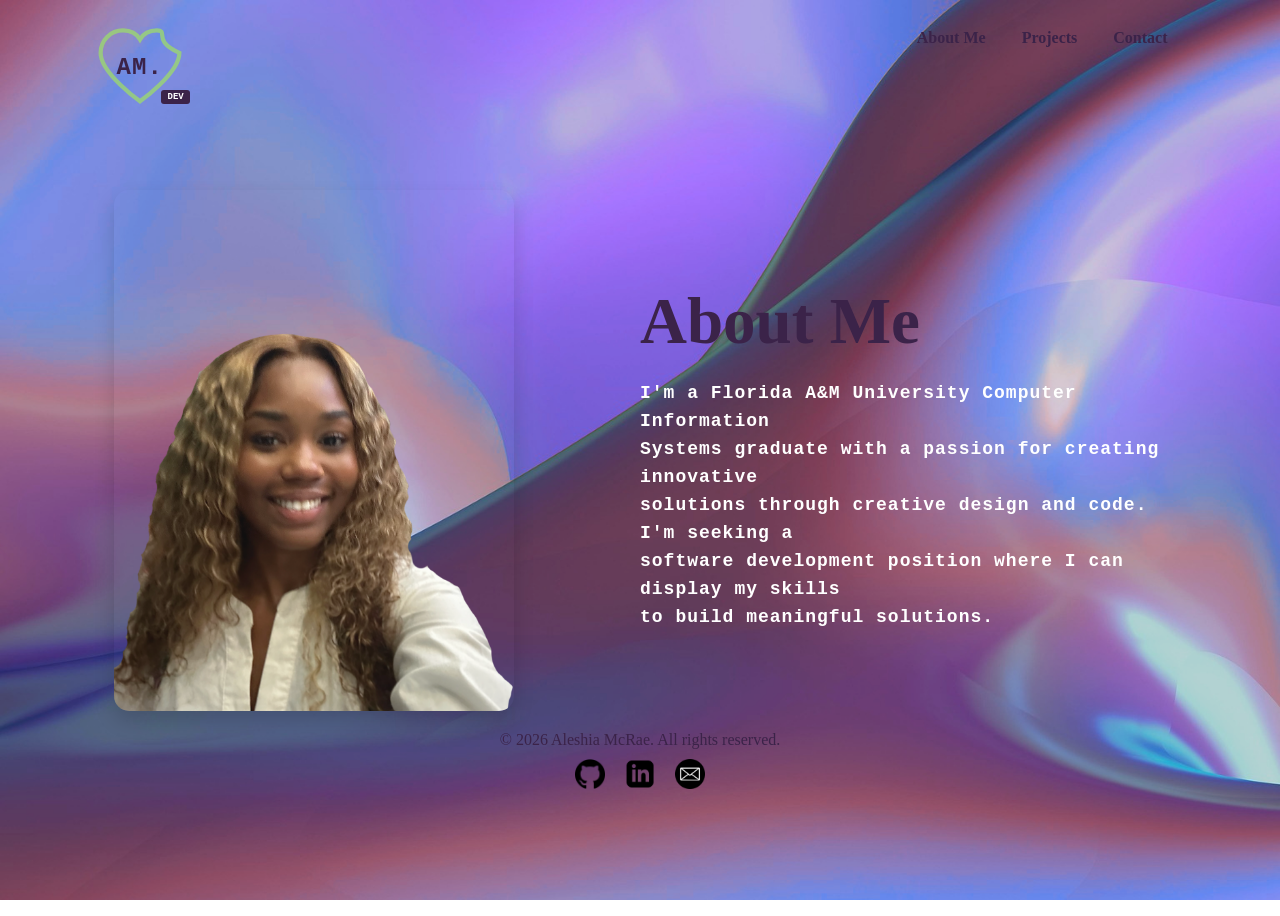
==== about.html @ 24dd269e "new about.html" ====
<!DOCTYPE html>
<html lang="en">
<head>
    <title> About Me </title>
    <meta name="viewport" content="width=device-width, initial-scale=1.0">
    <link rel="stylesheet" href="styles.css">
</head>
<body>
    <div class="main">

        <div class="navbar">

            <a href="index.html" style="text-decoration: none;">
            <div class="logo">
                <svg class="bg-heart" viewBox="0 0 32 32">
                    <path fill="none" stroke="#3B2349" stroke-width="1.5" d="M16,28.2 C16,28.2 2,18.2 2,11 C2,6.5 5.5,3 10,3 C12.6,3 14.8,4.2 16,6.2 C17.2,4.2 19.4,3 22,3 C26.5,3 20,6.5 30,11 C30,18.2 16,28.2 16,28.2 Z"/>
                </svg>
                <span class="logo-text">AM.</span>
                <div class="dev-tag">DEV</div>
            </div>
        </a>

            <ul>
                <li><a href="about.html">About Me</a></li>
                <li><a href="projects.html">Projects</a></li>
                <li><a href="contact.html">Contact</a></li>
            </ul>
        </div>
    
        <div class="about-wrapper"> 
        
            
            <div class="about-image">
                <img src="images/fake picture.png" class="headshot">
            </div>

            <div class="about-info">
                <h1> About Me </h1>
                <h3> I'm a Florida A&M University Computer Information <br> Systems graduate with a passion for creating innovative <br> solutions 
                    through creative design and code. I'm seeking a <br> software development position where I can 
                    display my skills <br> to build meaningful solutions. </h3>
            </div>

        </div> <footer class="footer">
            <p>&copy; 2026 Aleshia McRae. All rights reserved.</p>
            <div class="footer-links">
                <a href="https://github.com/AlluringAleshia" target="_blank" rel="noopener"><img src="images/Githublogo.png" alt="GitHub" /></a>
                <a href="https://www.linkedin.com/in/aleshia-mcrae-/" target="_blank" rel="noopener"><img src="images/linkedinlogo.png" alt="LinkedIn" /></a>
                <a href="mailto:aleshiamcrae04@gmail.com" target="_blank" rel="noopener"><img src="images/emaillogo.png" alt="Email" /></a>
            </div>
        </footer>

    </div> 
</body>
</html>
---- styles.css ----
.main{
    width: 100%;
    min-height: 100vh;
    position: relative;
    font-family: 'Poppins', sans-serif;
    overflow: hidden;
}

.main::before {
    content: "";
    position: fixed;
    top: 0;
    left: 0;
    

    width: 100%;
    height: 100vh;

    background-image: url('images/bpic6.png');
    background-size: cover;
    background-position: center;
    background-repeat: no-repeat;
    opacity: 0.9;
    
    z-index: -1;

    animation: gentleBreathe 25s ease-in-out infinite;
}

@keyframes gentleBreathe {
    0% {
        transform: scale(1);
    }
    50% {
        transform: scale(1.08); 
    }
    100% {
        transform: scale(1);
    }
}

.navbar{
    width: 86%;
    display: flex;
    margin: auto;
    padding:15px 0;
    align-items: center;
    box-sizing: border-box; 
    font-family: Ubuntu;
    position: relative;
    z-index: 10;
}

.navbar .logo{
    position: relative;
    display: flex;
    align-items: center;
    justify-content: center;
    width: 90px;
    height: 90px;
    cursor: pointer;
    margin-top: -1%;
    margin-left: -2%;
}

.bg-heart{
    position: absolute;
    width: 100%;
    height: 100%;
    opacity: 0.8;
    transform: scale(1);
    transition: transform 0.4s ease;
}

.bg-heart path{
     stroke: #9BD671;
}

.navbar .logo:hover .bg-heart{
    transform: scale(1.12);
    
}

.logo-text{
    font-family: 'Courier New', Courier, monospace;
    font-size: 24px;
    font-weight: bold;
    color: #3B2349;
    z-index: 2;
    letter-spacing: 1px;
}

.dev-tag{
    position: absolute;
    bottom: 8px;
    right: -5px;
    background: #3B2349;
    color: white;
    font-size: 9px;
    font-weight: bold;
    padding: 2px 6px;
    border-radius: 3px;
    font-family: 'Courier New', Courier, monospace;
    z-index: 3;
}

ul{
    margin-top: -4%;
    margin-left: auto;
}

ul li{
    list-style: none;
    display: inline-block;
    padding: 10px 16px;
}
  

ul li a{
    text-decoration: none;
    font-size: 16px;
    font-weight: bold;
    color: #3B2349;
    margin-top: -3%;
    transition: .4s ease;
}

ul li a:hover{
    color: #9BD671;
}

.info{
    margin-left: 7%;
    margin-top: 6%;
    color: rgb(36,32,30);
}

.info h1{
    font-size: 65px;
    color: #3B2349;
    font-family: Ubuntu;
}

.info h3{
    font-size: 18px;
    letter-spacing: 1px;
    line-height: 24px;
    color: white;
    font-family: 'courier new', courier, monospace;
}

.info a{
    text-decoration: none;
    color: white;
    background: #3B2349;
    padding: 10px 18px;
    border-radius: 10px;
    display: inline-block;
    transition: 1s ease;
    font-family: Ubuntu;
}

.info a:hover{
    background: #9BD671;
    color: #3B2349;
}

.image{
    width: 30%;
    height: 60%;
    position: absolute;
    right:0;
    bottom: 100px;
   
}

.image img{
    position: absolute;
    height: 160%;
    left: 35%;
    transform: translate(-70%);
    bottom:0;
    transition: left 2s ease;
}

.image img:hover{
    left: 55%
}

.footer {
    width: 100%;
    padding: 20px 40px;
    display: flex;
    flex-direction: column;
    align-items: center;
    justify-content: center;
    gap: 10px;
    margin-top: 0;
    box-sizing: border-box; 
    color: #3B2349
}

.footer p {
    margin: 0;
    text-align: center;
    font-family: Ubuntu;
}

.footer-links {
    display: flex;
    gap: 20px;
    justify-content: center;
}

.footer-links a img {
    width: 30px;
    height: 30px;
    object-fit: contain;
}

/* Container that holds both the photo and text side-by-side */
.about-wrapper {
    width: 86%;
    margin: auto;
    margin-top: 5%;
    display: flex;
    align-items: center;
    justify-content: space-between; /* Pushes image to the far left, text to the far right */
    gap: 5%; /* Adds a clean breathing gap between them */
}

/* Styles the text container on the right */
.about-info {
    width: 50%; /* Takes up the right half of the screen */
    color: rgb(36,32,30);
}

.about-info h1 {
    font-size: 65px;
    color: #3B2349;
    font-family: Ubuntu;
    margin-bottom: 20px;
}

.about-info h3 {
    font-size: 18px;
    letter-spacing: 1px;
    line-height: 28px;
    color: white;
    font-family: 'Courier New', Courier, monospace;
    margin-bottom: 30px;
}

/* Styles the headshot container on the left */
.about-image {
    width: 40%; /* Takes up the left side */
    display: flex;
    justify-content: center;
}

.about-image img {
    width: 100%;
    max-width: 400px; /* Keeps your photo from becoming too massive */
    height: auto;
    border-radius: 15px; /* Optional: gives your image a clean, slightly rounded chic corner */
    box-shadow: 0 10px 20px rgba(0,0,0,0.15); /* Optional: adds a premium subtle shadow depth */
}
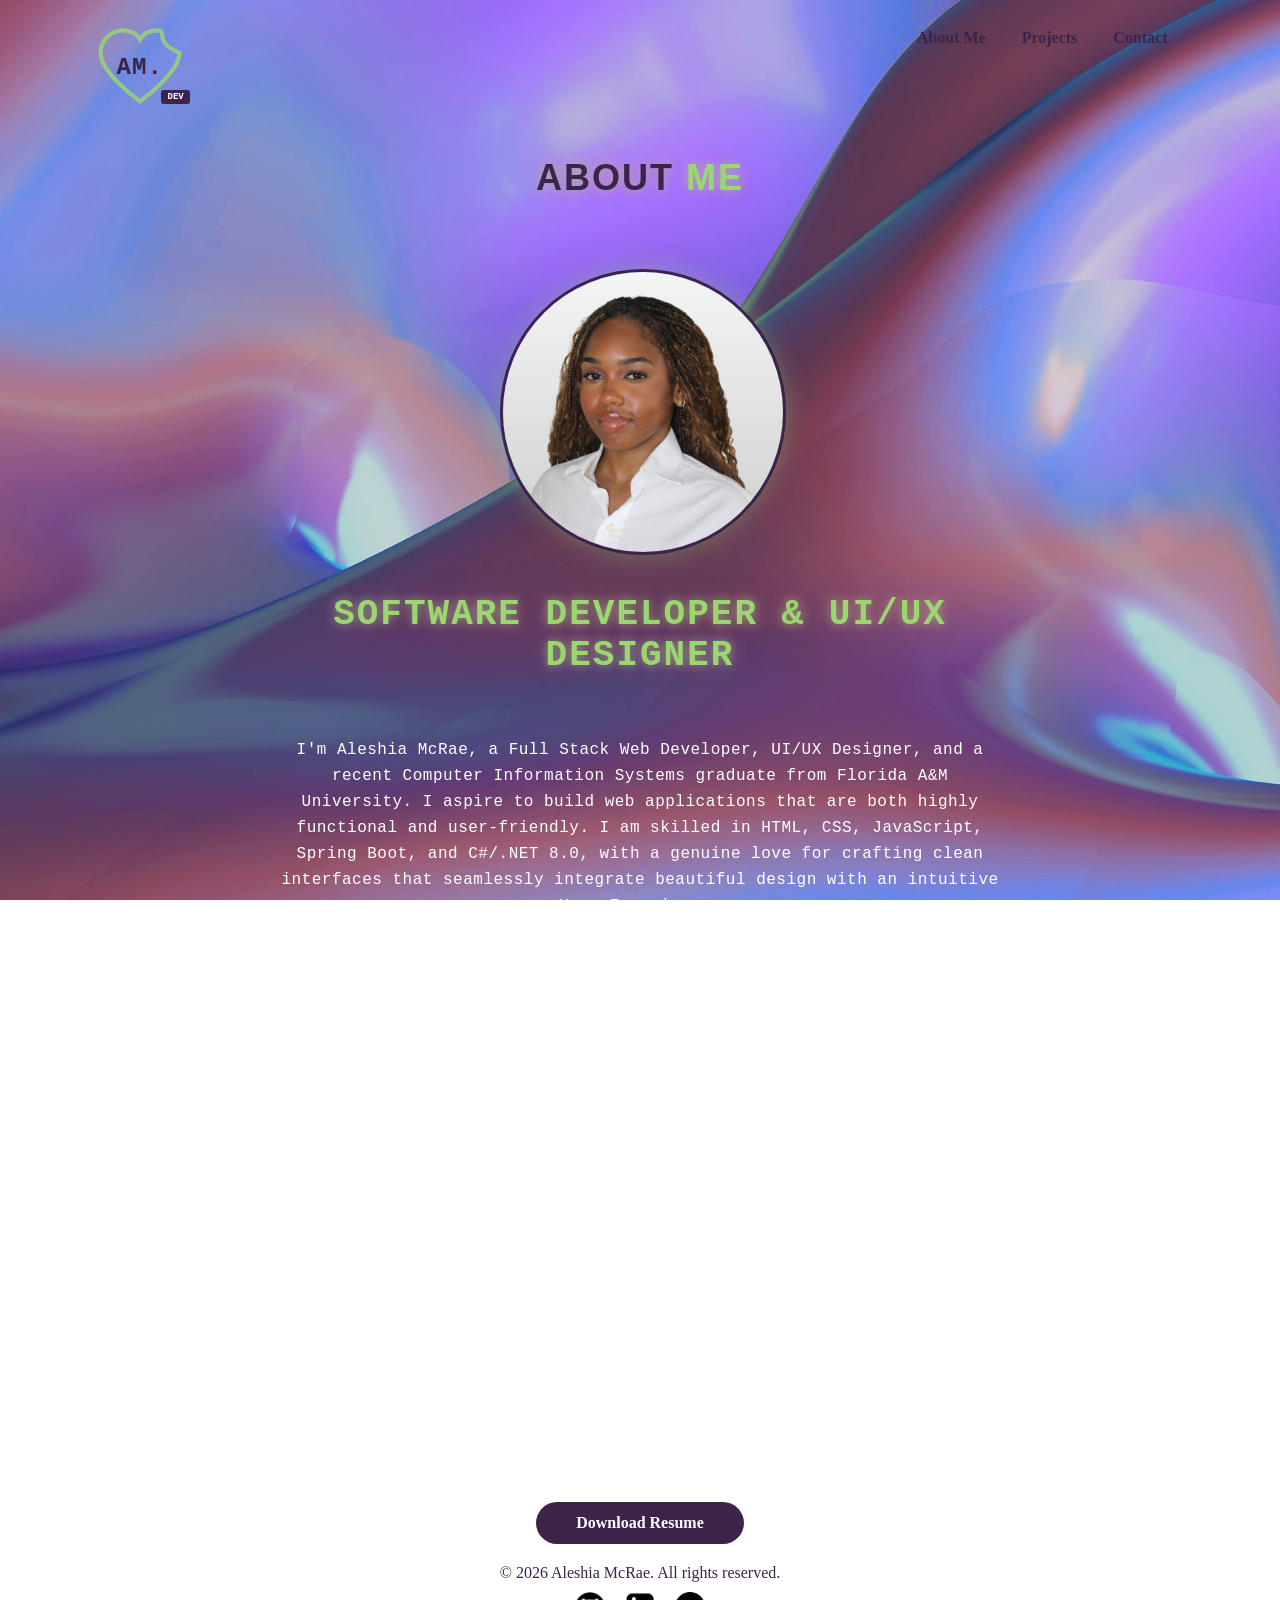
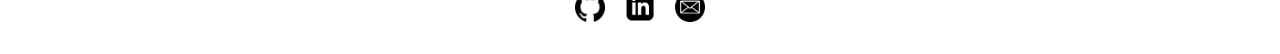
==== commit 4ca0d691: "about.html update" ====
--- a/about.html
+++ b/about.html
@@ -30,15 +30,45 @@
         <div class="about-wrapper"> 
         
             
-            <div class="about-image">
-                <img src="images/fake picture.png" class="headshot">
+                <h1 class="glowing-tech-title"> 
+                    <span style="color: #3B2349;">About</span> <span style="color:#9BD671;">Me</span>
+                </h1>
+            
+            
+            <div class="image-hover-container">
+                <img src="images/stale.png" class="headshot default-img" alt="Aleshia McRae Headshot">
+                <img src="images/fulllaptoptrans2.png" class="headshot hover-img" alt="Aleshia McRae Headshot">
             </div>
 
             <div class="about-info">
-                <h1> About Me </h1>
-                <h3> I'm a Florida A&M University Computer Information <br> Systems graduate with a passion for creating innovative <br> solutions 
-                    through creative design and code. I'm seeking a <br> software development position where I can 
-                    display my skills <br> to build meaningful solutions. </h3>
+
+
+                <h2 class="glowing-tech-title">Software Developer & UI/UX Designer</h2> 
+            
+                <div class="zipper-container">
+                <p>
+                    I'm Aleshia McRae, a Full Stack Web Developer, UI/UX Designer, and a recent Computer Information Systems 
+                     graduate from Florida A&M University. I aspire to build web applications that are both highly functional and user-friendly.
+                      I am skilled in HTML, CSS, JavaScript, Spring Boot, and C#/.NET 8.0, with a genuine love for crafting clean interfaces that 
+                     seamlessly integrate beautiful design with an intuitive User Experience. 
+                     </p>
+                     <p>
+                     With my university coursework and collaborative projects, I have worked on real-world  applications that have allowed me to master 
+                      how frontend design and backend engineering bridge together. During my roles as a Project Manager and Lead Developer, I have guided teams from 
+                      initial concept to final deployment. My hands-on experience spans designing responsive layouts, building persistent database APIs, and creating interactive HUD systems in Unity 
+                    </p>
+                    <p>
+                      I am highly interested in the intersection of modern web development and Artificial Intelligence. This passion is reflected in my favorite projects, including Sonara,
+                     a full-stack meditation web app built with Spring Boot and ChatAI, a conversational agent built on .NET 8.0 using the OpenAI API. For ChatAI, I 
+                     implemented context management and sentiment analysis to ensure the AI responds to users with intelligent awareness and human-like empathy. 
+                    </p>
+                     <p>
+                     My professional objective is to secure a web development or UI/UX position or internship where I can deliver tangible business value, apply my creative problem-solving and
+                     technical skills, and to continue growing alongside an innovative team.
+                     </p>
+                     </div>
+
+                     <a href="Resume-AleshiaMcRae.pdf" class="about-hire-btn">Download Resume</a>
             </div>
 
         </div> <footer class="footer">
--- a/styles.css
+++ b/styles.css
@@ -11,19 +11,14 @@
     position: fixed;
     top: 0;
     left: 0;
-    
-
     width: 100%;
     height: 100vh;
-
     background-image: url('images/bpic6.png');
     background-size: cover;
     background-position: center;
     background-repeat: no-repeat;
     opacity: 0.9;
-    
     z-index: -1;
-
     animation: gentleBreathe 25s ease-in-out infinite;
 }
 
@@ -136,7 +131,7 @@
 }
 
 .info h1{
-    font-size: 65px;
+    font-size: 5px;
     color: #3B2349;
     font-family: Ubuntu;
 }
@@ -146,7 +141,7 @@
     letter-spacing: 1px;
     line-height: 24px;
     color: white;
-    font-family: 'courier new', courier, monospace;
+    font-family: monospace;
 }
 
 .info a{
@@ -166,8 +161,8 @@
 }
 
 .image{
-    width: 30%;
-    height: 60%;
+    width: 35%;
+    height: 55%;
     position: absolute;
     right:0;
     bottom: 100px;
@@ -220,18 +215,22 @@
 
 /* Container that holds both the photo and text side-by-side */
 .about-wrapper {
-    width: 86%;
+    width: 60%;
     margin: auto;
-    margin-top: 5%;
-    display: flex;
+    margin-top: 2%;
+    display: flex;
+    flex-direction: column;
     align-items: center;
-    justify-content: space-between; /* Pushes image to the far left, text to the far right */
-    gap: 5%; /* Adds a clean breathing gap between them */
+    text-align: center;
+    gap: 25px;
+    font-size: 32px;
+    color:#3B2349
+   
 }
 
 /* Styles the text container on the right */
 .about-info {
-    width: 50%; /* Takes up the right half of the screen */
+    width: 100%; /* Takes up the right half of the screen */
     color: rgb(36,32,30);
 }
 
@@ -239,29 +238,234 @@
     font-size: 65px;
     color: #3B2349;
     font-family: Ubuntu;
-    margin-bottom: 20px;
-}
-
-.about-info h3 {
-    font-size: 18px;
-    letter-spacing: 1px;
-    line-height: 28px;
-    color: white;
-    font-family: 'Courier New', Courier, monospace;
-    margin-bottom: 30px;
-}
+    margin: 0;
+}
+
+.about-info h2{
+    font-size: 32px;
+    color:#9BD671;
+    font-family: monospace;
+    margin-top: 20px;
+    margin-bottom: 25px;
+    font-weight: bold;
+}
+
+
 
 /* Styles the headshot container on the left */
 .about-image {
-    width: 40%; /* Takes up the left side */
+    width: auto; 
     display: flex;
     justify-content: center;
+    position: relative
 }
 
 .about-image img {
-    width: 100%;
-    max-width: 400px; /* Keeps your photo from becoming too massive */
-    height: auto;
-    border-radius: 15px; /* Optional: gives your image a clean, slightly rounded chic corner */
-    box-shadow: 0 10px 20px rgba(0,0,0,0.15); /* Optional: adds a premium subtle shadow depth */
+    width: 280px;
+    height: 280px;
+    object-fit: cover;
+    border-radius: 50%; 
+    border: 3px solid #3B2349;
+    box-shadow: 0 10px 20px rgba(0,0,0,0.15); /
+}
+
+.about-info p {
+    font-size: 16px;
+    letter-spacing: 0.5px;
+    line-height: 26px;
+    color: white; 
+    font-family: monospace;
+    margin-bottom: 20px;
+    max-width: 800px; 
+    margin-left: auto;
+    margin-right: auto;
+}
+
+
+.about-hire-btn {
+    text-decoration: none;
+    color: white;
+    background: #3B2349; 
+    padding: 12px 40px;
+    border-radius: 25px; 
+    display: inline-block;
+    font-size: 16px;
+    font-weight: bold;
+    font-family: Ubuntu;
+    transition: transform 0.3s ease, background 0.3s ease;
+    margin-top: 15px;
+}
+
+.about-hire-btn:hover {
+    background: #9BD671;
+    transform: scale(1.05); 
+}
+
+.image-hover-container{
+    display: inline-block;
+    position: relative;
+    cursor: pointer;
+    width: 280px;
+    height: 280px;
+    margin-top: 10px;
+}
+
+.image-hover-container img {
+    width: 280px;
+    height: 280px;
+    object-fit: cover;
+    border-radius: 50%;
+    border: 3px solid #3B2349;
+    box-shadow: 0 10px 20px rgba(0,0,0,0.15);
+    transition: opacity 0.4s ease-in-out;
+}
+
+.image-hover-container .hover-img {
+    position: absolute;
+    top: 0;
+    left: 0;
+    opacity: 0;
+}
+
+.image-hover-container:hover .default-img {
+    opacity: 0;
+}
+
+.image-hover-container:hover .hover-img {
+    opacity: 1;
+}
+
+
+
+
+.glowing-tech-title {
+    font-size: 36px !important; 
+    color: #9BD671 !important;  
+    font-family: 'Ubuntu', sans-serif;
+    text-transform: uppercase;
+    letter-spacing: 2px;
+    margin-top: 5px;
+    margin-bottom: 35px;
+    font-weight: bold;
+    
+   
+    text-shadow: 
+        0 0 10px rgba(155, 214, 113, 0.6),
+        0 0 20px rgba(255, 105, 180, 0.4);
+    
+    animation: textGlowPulse 4s ease-in-out infinite alternate;
+}
+
+@keyframes textGlowPulse {
+    0% {
+        text-shadow: 
+            0 0 8px rgba(155, 214, 113, 0.5),
+            0 0 15px rgba(255, 105, 180, 0.3);
+    }
+    100% {
+        text-shadow: 
+            0 0 15px rgba(155, 214, 113, 0.8),
+            0 0 30px rgba(218, 113, 240, 0.7), 
+            0 0 40px rgba(218, 113, 240, 0.4);
+    }
+}
+
+
+@keyframes revealFromLeft {
+    from {
+        opacity: 0;
+        transform: translateX(-80px);
+    }
+    to {
+        opacity: 1;
+        transform: translateX(0);
+    }
+}
+
+@keyframes revealFromRight {
+    from {
+        opacity: 0;
+        transform: translateX(80px);
+    }
+    to {
+        opacity: 1;
+        transform: translateX(0);
+    }
+}
+
+
+.image-hover-container img {
+    border: 3px solid #3B2349;
+    box-shadow: 0 0 25px rgba(155, 214, 113, 0.35);
+    transition: opacity 0.4s ease-in-out, box-shadow 0.4s ease-in-out;
+}
+
+.image-hover-container:hover img {
+    box-shadow: 0 0 35px rgba(218, 113, 240, 0.6); 
+}
+
+.zipper-container{
+    overflow-x: hidden;
+    padding: 20px;
+}
+
+.zipper-container p{
+    font-size: 16px;
+    line-height: 26px;
+    color: white;
+    font-family: monospace;
+    margin-bottom: 20px;
+    max-width: 800px;
+    margin-left: auto;
+    margin-right: auto;
+    animation-duration: 1.4s;
+    animation-timing-function: cubic-bezier(0.25, 1, 0.5, 1);
+    animation-fill-mode: forwards;
+    opacity: 0;
+}
+
+.zipper-container p:nth-child(odd){
+    animation-name: slideFromLeft;
+}
+
+.zipper-container p:nth-child(even){
+    animation-name: slideFromRight;
+}
+
+.zipper-container p:nth-child(1){
+    animation-delay: 0.4s;
+}
+
+.zipper-container p:nth-child(2){
+    animation-delay: 1.4s;
+}
+
+.zipper-container p:nth-child(3){
+    animation-delay: 2.4s;
+}
+
+.zipper-container p:nth-child(4){
+    animation-delay: 3.4s;
+}
+
+@keyframes slideFromLeft {
+    0% {
+        opacity: 0;
+        transform: translateX(-120px);
+    }
+    100% {
+        opacity: 1;
+        transform: translateX(0);
+    }
+}
+
+@keyframes slideFromRight {
+    0% {
+        opacity: 0;
+        transform: translateX(120px);
+    }
+    100% {
+        opacity: 1;
+        transform: translateX(0);
+    }
 }
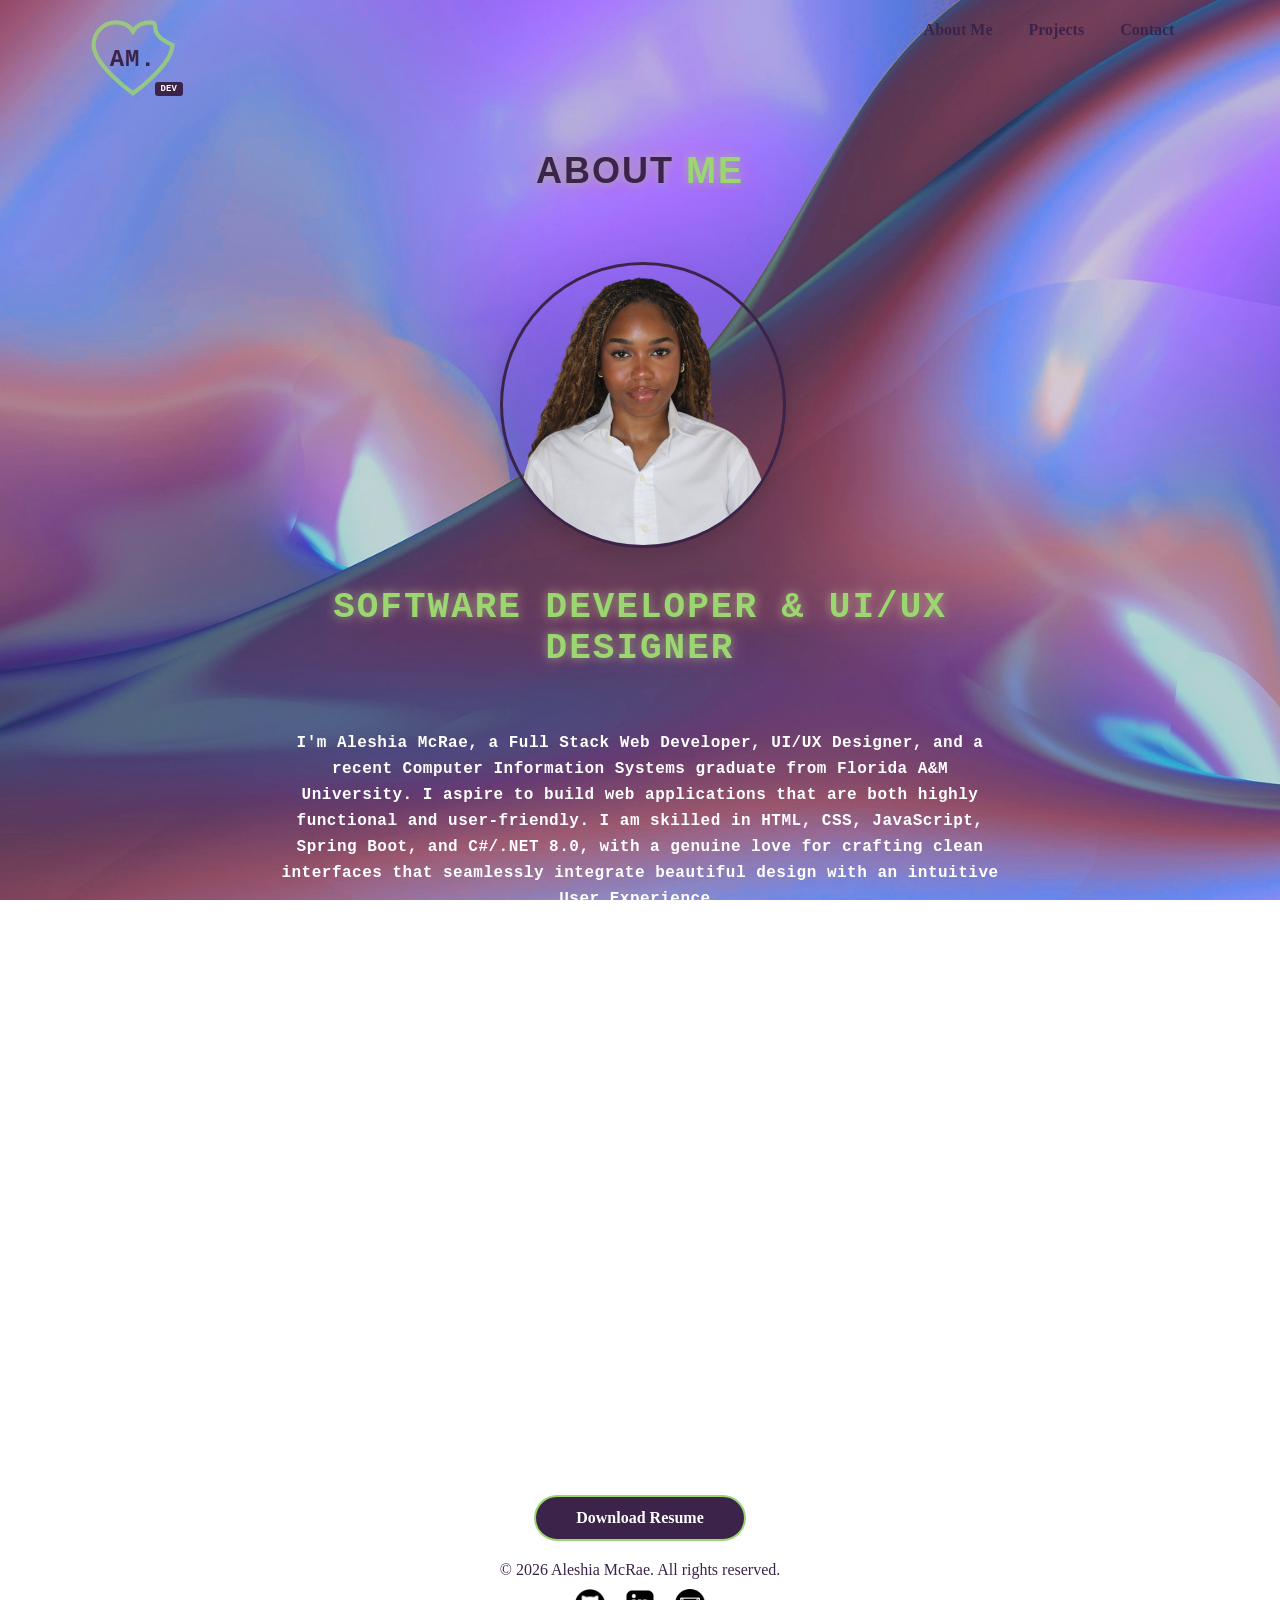
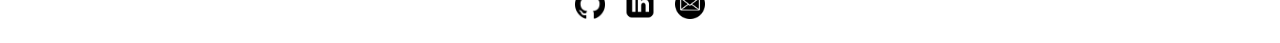
==== commit 79ee0a23: "added favicon" ====
--- a/about.html
+++ b/about.html
@@ -3,6 +3,7 @@
 <head>
     <title> About Me </title>
     <meta name="viewport" content="width=device-width, initial-scale=1.0">
+    <link rel="icon" type="image/png" href="images/favi.png">
     <link rel="stylesheet" href="styles.css">
 </head>
 <body>
@@ -71,7 +72,9 @@
                      <a href="Resume-AleshiaMcRae.pdf" class="about-hire-btn">Download Resume</a>
             </div>
 
-        </div> <footer class="footer">
+        </div> 
+
+        <footer class="footer">
             <p>&copy; 2026 Aleshia McRae. All rights reserved.</p>
             <div class="footer-links">
                 <a href="https://github.com/AlluringAleshia" target="_blank" rel="noopener"><img src="images/Githublogo.png" alt="GitHub" /></a>
--- a/styles.css
+++ b/styles.css
@@ -1,9 +1,17 @@
+body {
+    display: flex;
+    flex-direction: column;
+    min-height: 100vh;
+    margin: 0;
+    padding: 0;
+}
+/* Main Container Styles */
 .main{
     width: 100%;
-    min-height: 100vh;
+    flex: 1;
     position: relative;
     font-family: 'Poppins', sans-serif;
-    overflow: hidden;
+    overflow: visible;
 }
 
 .main::before {
@@ -33,7 +41,7 @@
         transform: scale(1);
     }
 }
-
+/* Navigation Bar Styles */
 .navbar{
     width: 86%;
     display: flex;
@@ -123,7 +131,7 @@
 ul li a:hover{
     color: #9BD671;
 }
-
+/* Homepage Info Section Styles */
 .info{
     margin-left: 7%;
     margin-top: 6%;
@@ -131,7 +139,7 @@
 }
 
 .info h1{
-    font-size: 5px;
+    font-size: 65px;
     color: #3B2349;
     font-family: Ubuntu;
 }
@@ -150,23 +158,27 @@
     background: #3B2349;
     padding: 10px 18px;
     border-radius: 10px;
+    border: 2px solid #9BD671;
     display: inline-block;
     transition: 1s ease;
     font-family: Ubuntu;
+    cursor: pointer;
+    font-weight: bold;
+    font-size: 16px;
 }
 
 .info a:hover{
     background: #9BD671;
     color: #3B2349;
 }
-
+/* Image Styles */
 .image{
     width: 35%;
     height: 55%;
     position: absolute;
     right:0;
-    bottom: 100px;
-   
+    top: 45%;
+    transform: translateY(0);
 }
 
 .image img{
@@ -174,14 +186,14 @@
     height: 160%;
     left: 35%;
     transform: translate(-70%);
-    bottom:0;
-    transition: left 2s ease;
+    bottom:0px;
+    transition: filter 0.4s ease-in-out, drop-shadow 0.4s ease-in-out;
 }
 
 .image img:hover{
-    left: 55%
-}
-
+    filter: drop-shadow(0 0 25px rgba(155, 214, 113, 0.8)) brightness(1.1);
+}
+/* Footer Styles */
 .footer {
     width: 100%;
     padding: 20px 40px;
@@ -190,9 +202,9 @@
     align-items: center;
     justify-content: center;
     gap: 10px;
-    margin-top: 0;
+    margin-top: auto;
     box-sizing: border-box; 
-    color: #3B2349
+    color: #3B2349;
 }
 
 .footer p {
@@ -212,8 +224,7 @@
     height: 30px;
     object-fit: contain;
 }
-
-/* Container that holds both the photo and text side-by-side */
+/* About Page Styles */
 .about-wrapper {
     width: 60%;
     margin: auto;
@@ -225,12 +236,10 @@
     gap: 25px;
     font-size: 32px;
     color:#3B2349
-   
-}
-
-/* Styles the text container on the right */
+}
+
 .about-info {
-    width: 100%; /* Takes up the right half of the screen */
+    width: 100%;
     color: rgb(36,32,30);
 }
 
@@ -250,23 +259,21 @@
     font-weight: bold;
 }
 
-
-
-/* Styles the headshot container on the left */
 .about-image {
     width: auto; 
     display: flex;
     justify-content: center;
-    position: relative
+    position: relative;
 }
 
 .about-image img {
     width: 280px;
     height: 280px;
     object-fit: cover;
+    object-position: center 75% !important;
     border-radius: 50%; 
     border: 3px solid #3B2349;
-    box-shadow: 0 10px 20px rgba(0,0,0,0.15); /
+    box-shadow: 0 10px 20px rgba(0,0,0,0.15);
 }
 
 .about-info p {
@@ -279,8 +286,8 @@
     max-width: 800px; 
     margin-left: auto;
     margin-right: auto;
-}
-
+    font-weight:bold;
+}
 
 .about-hire-btn {
     text-decoration: none;
@@ -288,6 +295,8 @@
     background: #3B2349; 
     padding: 12px 40px;
     border-radius: 25px; 
+    border: 2px solid #9BD671;
+    
     display: inline-block;
     font-size: 16px;
     font-weight: bold;
@@ -299,8 +308,9 @@
 .about-hire-btn:hover {
     background: #9BD671;
     transform: scale(1.05); 
-}
-
+    color:#3B2349
+}
+/* Image Hover Effect Styles */
 .image-hover-container{
     display: inline-block;
     position: relative;
@@ -314,10 +324,11 @@
     width: 280px;
     height: 280px;
     object-fit: cover;
+    object-position: center 75% !important;
     border-radius: 50%;
     border: 3px solid #3B2349;
     box-shadow: 0 10px 20px rgba(0,0,0,0.15);
-    transition: opacity 0.4s ease-in-out;
+    transition: opacity 0.4s ease-in-out, box-shadow 0.4s ease-in-out;
 }
 
 .image-hover-container .hover-img {
@@ -335,9 +346,10 @@
     opacity: 1;
 }
 
-
-
-
+.image-hover-container:hover img {
+    box-shadow: 0 0 35px rgba(218, 113, 240, 0.6); 
+}
+/* Glowing Text Styles */
 .glowing-tech-title {
     font-size: 36px !important; 
     color: #9BD671 !important;  
@@ -347,12 +359,9 @@
     margin-top: 5px;
     margin-bottom: 35px;
     font-weight: bold;
-    
-   
     text-shadow: 
         0 0 10px rgba(155, 214, 113, 0.6),
         0 0 20px rgba(255, 105, 180, 0.4);
-    
     animation: textGlowPulse 4s ease-in-out infinite alternate;
 }
 
@@ -370,7 +379,6 @@
     }
 }
 
-
 @keyframes revealFromLeft {
     from {
         opacity: 0;
@@ -392,18 +400,7 @@
         transform: translateX(0);
     }
 }
-
-
-.image-hover-container img {
-    border: 3px solid #3B2349;
-    box-shadow: 0 0 25px rgba(155, 214, 113, 0.35);
-    transition: opacity 0.4s ease-in-out, box-shadow 0.4s ease-in-out;
-}
-
-.image-hover-container:hover img {
-    box-shadow: 0 0 35px rgba(218, 113, 240, 0.6); 
-}
-
+/* Zipper Animation Styles */
 .zipper-container{
     overflow-x: hidden;
     padding: 20px;
@@ -468,4 +465,421 @@
         opacity: 1;
         transform: translateX(0);
     }
+}
+/* Project Slider Styles */
+.slider-wrapper{
+    position: relative;
+    width: 100%;
+    max-width: 1000px;
+    margin: 0 auto;
+    padding: 0 40px;
+    box-sizing: border-box;
+}
+
+.slider-container {
+    width: 100%;
+    overflow: hidden;
+}
+
+.slider-track {
+    display: flex;
+    gap: 20px;
+    padding: 10px 0;
+    overflow-x: auto;
+    scroll-behavior: smooth;
+    scroll-snap-type: x mandatory;
+    -ms-overflow-style: none;
+    scrollbar-width: none;
+}
+
+.slider-track::-webkit-scrollbar {
+    display: none;
+}
+/* Project Card Styles */
+.card {
+    flex: 0 0 calc((100% - 40px) / 3);
+    height: 480px;
+    background-color: #3B2349;
+    color: white;
+    border-radius: 12px;
+    border: #9BD671 1px solid;
+    padding: 20px;
+    box-sizing: border-box;
+    scroll-snap-align: start;
+    display: flex;
+    flex-direction: column;
+    justify-content: space-between;
+    margin: auto 0;
+}
+
+.card-content{
+    margin: auto 0;
+    display: flex;
+    flex-direction: column;
+}
+
+.card-content h3{
+    margin-top: 0;
+    margin-bottom: 30px;
+    font-family: Ubuntu;
+    color:#9BD671;
+    font-size: 32px;
+    text-align: center;
+}
+
+.card-content p{
+    font-family: monospace;
+    font-size: 13px;
+    line-height: 19px;
+    color: white;
+    margin: 0;
+    display: block;
+    overflow: hidden;
+    text-align: center;
+    font-weight: bold;
+}
+
+.card-tech-stack {
+    display: flex;
+    flex-wrap: wrap;
+    gap: 8px;
+    margin-top: 15px;
+    margin-bottom: 5px;
+    justify-content: center;
+}
+
+.card-tech-stack span{
+    background: #9BD671;
+    color: #3B2349;
+    border: 1px solid #9BD671;
+    padding: 4px 10px;
+    border-radius: 4px;
+    font-family: monospace;
+    font-size: 11px;
+    font-weight: bold;
+    letter-spacing: 0.5px;
+    text-transform: uppercase;
+}
+
+.card-btn {
+    text-decoration: none;
+    background: transparent;
+    border: 2px solid #9BD671;
+    color: #9BD671;
+    padding: 10px 0;
+    width: 100%;
+    text-align: center;
+    border-radius: 6px;
+    font-family: 'Courier New', Courier, monospace;
+    font-weight: bold;
+    font-size: 14px;
+    transition: all 0.3s ease;
+    box-sizing: border-box;
+    margin-top: 12px;
+}
+
+.card-btn:hover {
+    background: #9BD671;
+    color: #3B2349;
+    transform: scale(1.05);
+    box-shadow: 0 0 15px rgba(155, 214, 113, 0.6);
+}
+/* Navigation Arrow Styles */
+.nav-arrow {
+    position: absolute;
+    top: 50%;
+    transform: translateY(-50%);
+    width: 45px;
+    height: 45px;
+    background: transparent;
+    border: #3B2349 2px solid;
+    border-radius: 50%;
+    color: #9BD671;
+    cursor: pointer;
+    z-index: 10;
+    box-shadow: 0 4px 10px rgba(0,0,0,0.15);
+    display: flex;
+    align-items: center;
+    justify-content: center;
+    font-size: 20px;
+    transition: all 0.3s ease;
+}
+
+.prev-btn { 
+    left: -45px;
+}
+
+.next-btn { 
+    right: -45px;
+}
+
+.nav-arrow:hover{
+    background: #3B2349;
+    transform: translateY(-50%) scale(1.1);
+}
+/* Contact Page Styles */
+.contact-header {
+    text-align: center;
+    margin-bottom: 40px;
+    margin-top: 40px;
+}
+
+.contact-header h3 {
+    font-family: monospace;
+    color: white;
+    font-size: 18px;
+    line-height: 24px;
+    max-width: 1000px;
+    margin: 15px auto 0 auto; 
+    font-weight: bold;
+}
+/* Contact Split Layout Styles */
+.contact-split-layout {
+    display: flex;
+    justify-content: space-between;
+    align-items: flex-start;
+    gap: 150px;
+    width: 100%;
+    max-width: 1100px;
+    margin: 0 auto 40px auto;
+    padding: 0 40px;
+    box-sizing: border-box;
+}
+/* Contact Form and Links Styles */
+.contact-form-side, 
+.contact-links-side {
+    flex: 1; 
+    width: 100%;
+}
+
+.contact-form-side form {
+    display: flex;
+    flex-direction: column;
+    gap: 15px;
+}
+
+.contact-form-side input,
+.contact-form-side textarea {
+    padding: 12px 15px;
+    border: 2px solid #9BD671;
+    background: transparent;
+    color: white;
+    font-family: monospace;
+    font-size: 14px;
+    border-radius: 6px;
+    transition: all 0.3s ease;
+}
+
+.contact-form-side input::placeholder,
+.contact-form-side textarea::placeholder {
+    color: rgba(255, 255, 255, 0.6);
+}
+
+.contact-form-side input:focus,
+.contact-form-side textarea:focus {
+    outline: none;
+    border-color: #3B2349;
+    box-shadow: 0 0 15px rgba(155, 214, 113, 0.4);
+}
+
+.contact-form-side button {
+    padding: 12px 0;
+    background: #3B2349;
+    color: white;
+    border: 2px solid #9BD671;
+    border-radius: 6px;
+    font-family: Ubuntu;
+    font-size: 16px;
+    font-weight: bold;
+    cursor: pointer;
+    transition: all 0.3s ease;
+}
+
+.contact-form-side button:hover {
+    background: #9BD671;
+    color: #3B2349;
+    transform: scale(1.05);
+}
+
+.contact-form-side textarea {
+    padding: 12px 15px;
+    border: 2px solid #9BD671;
+    background: transparent;
+    color:white;
+    font-family: monospace;
+    font-size: 14px;
+    border-radius: 6px;
+    transition: all 0.3s ease;
+    min-height: 150px;
+    resize: vertical;
+}
+/* Social Connect Grid Styles */
+.social-connect-grid {
+    display: flex;
+    flex-direction: column;
+    gap: 20px;
+}
+
+.connect-card {
+    padding: 0;
+    display: flex;
+    flex-direction: row;
+    align-items: center;
+    gap: 15px;
+    text-decoration: none;
+    transition: all 0.3s ease;
+    border: none;
+}
+
+.connect-card img {
+    width: 45px;
+    height: 45px;
+    object-fit: contain;
+}
+
+.connect-card span {
+    color: white;
+    font-family: monospace;
+    font-size: 13px;
+    letter-spacing: 0.5px;
+    
+}
+
+.connect-card:hover {
+    border-color: transparent;
+}
+
+.connect-card:hover img {
+    transform: translateY(-6px);
+}
+
+.connect-card:hover span {
+    color: #9BD671;
+}
+
+.resume-icon-fallback {
+    font-size: 28px;
+    line-height: 1;
+}
+/* Responsive Styles  for Mobile Devices */
+
+@media (max-width: 768px) {
+    .navbar {
+        width: 95%;
+        padding: 10px 0;
+    }
+
+    .navbar .logo {
+        width: 70px;
+        height: 70px;
+    }
+
+    .logo-text {
+        font-size: 18px;
+    }
+
+    ul {
+        gap: 5px;
+    }
+
+    ul li {
+        padding: 8px 10px;
+    }
+
+    ul li a {
+        font-size: 13px;
+    }
+
+    .info {
+        margin-left: 5%;
+        margin-top: 15%;
+    }
+
+    .info h1 {
+        font-size: 40px;
+    }
+
+    .info h3 {
+        font-size: 14px;
+        line-height: 20px;
+    }
+
+    .info a {
+        padding: 8px 12px;
+        font-size: 14px;
+        margin-right: 10px;
+    }
+
+    .image {
+        width: 100%;
+        height: auto;
+        position: relative;
+        top: auto;
+        bottom: auto;
+        margin-top: 30px;
+    }
+
+    .image img {
+        height: auto;
+        width: 80%;
+        left: 50%;
+    }
+
+    .contact-split-layout {
+        flex-direction: column;
+        gap: 30px;
+        max-width: 100%;
+        padding: 0 20px;
+    }
+
+    .card {
+        flex: 0 0 100%;
+        height: auto;
+    }
+
+    .about-wrapper {
+        width: 90%;
+        padding: 20px;
+    }
+
+    .about-image img,
+    .image-hover-container img {
+        width: 200px;
+        height: 200px;
+    }
+
+    .slider-wrapper {
+        padding: 0 20px;
+    }
+
+    .contact-header h1 {
+        font-size: 28px;
+    }
+
+    .footer {
+        padding: 15px 20px;
+    }
+
+    .footer p {
+        font-size: 12px;
+    }
+}
+
+@media (max-width: 480px) {
+    .info h1 {
+        font-size: 30px;
+    }
+
+    .glowing-tech-title {
+        font-size: 24px !important;
+    }
+
+    ul li a {
+        font-size: 11px;
+        padding: 6px 8px;
+    }
+
+    .card-content h3 {
+        font-size: 20px;
+    }
 }
